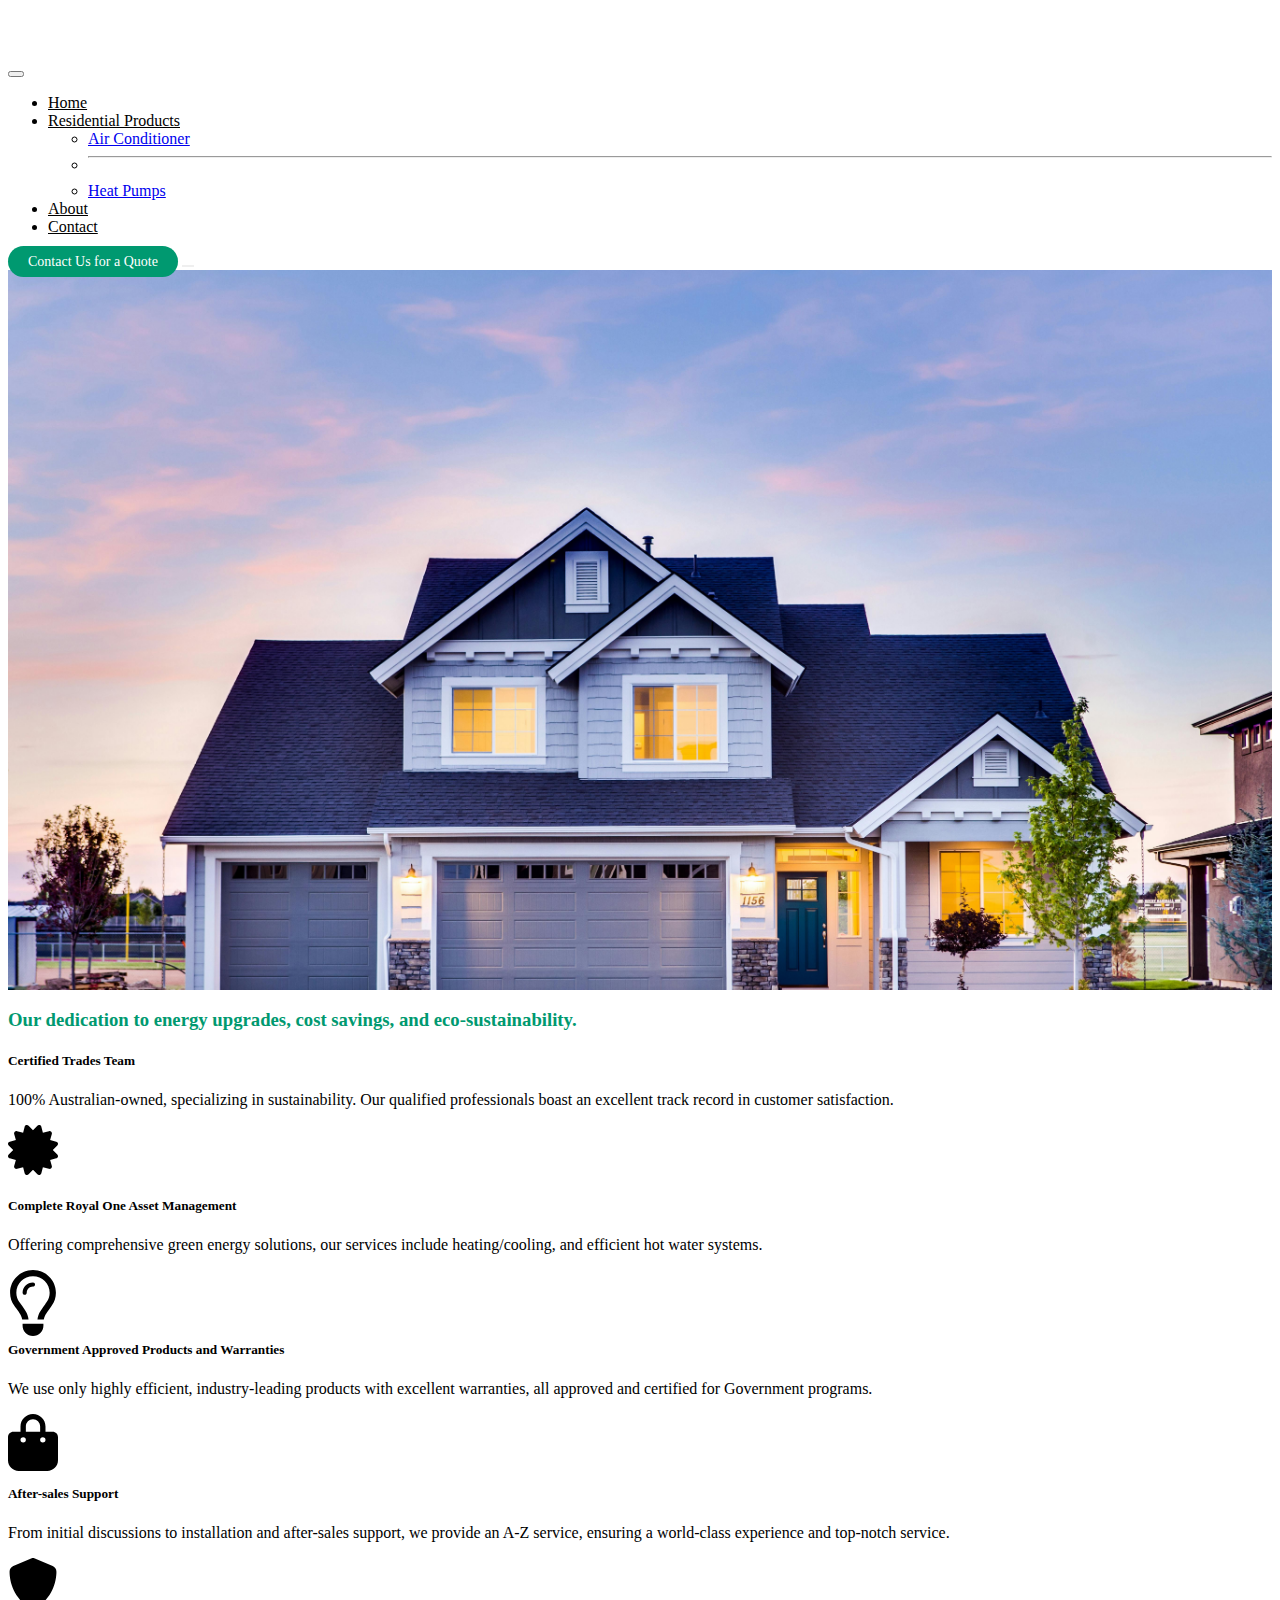
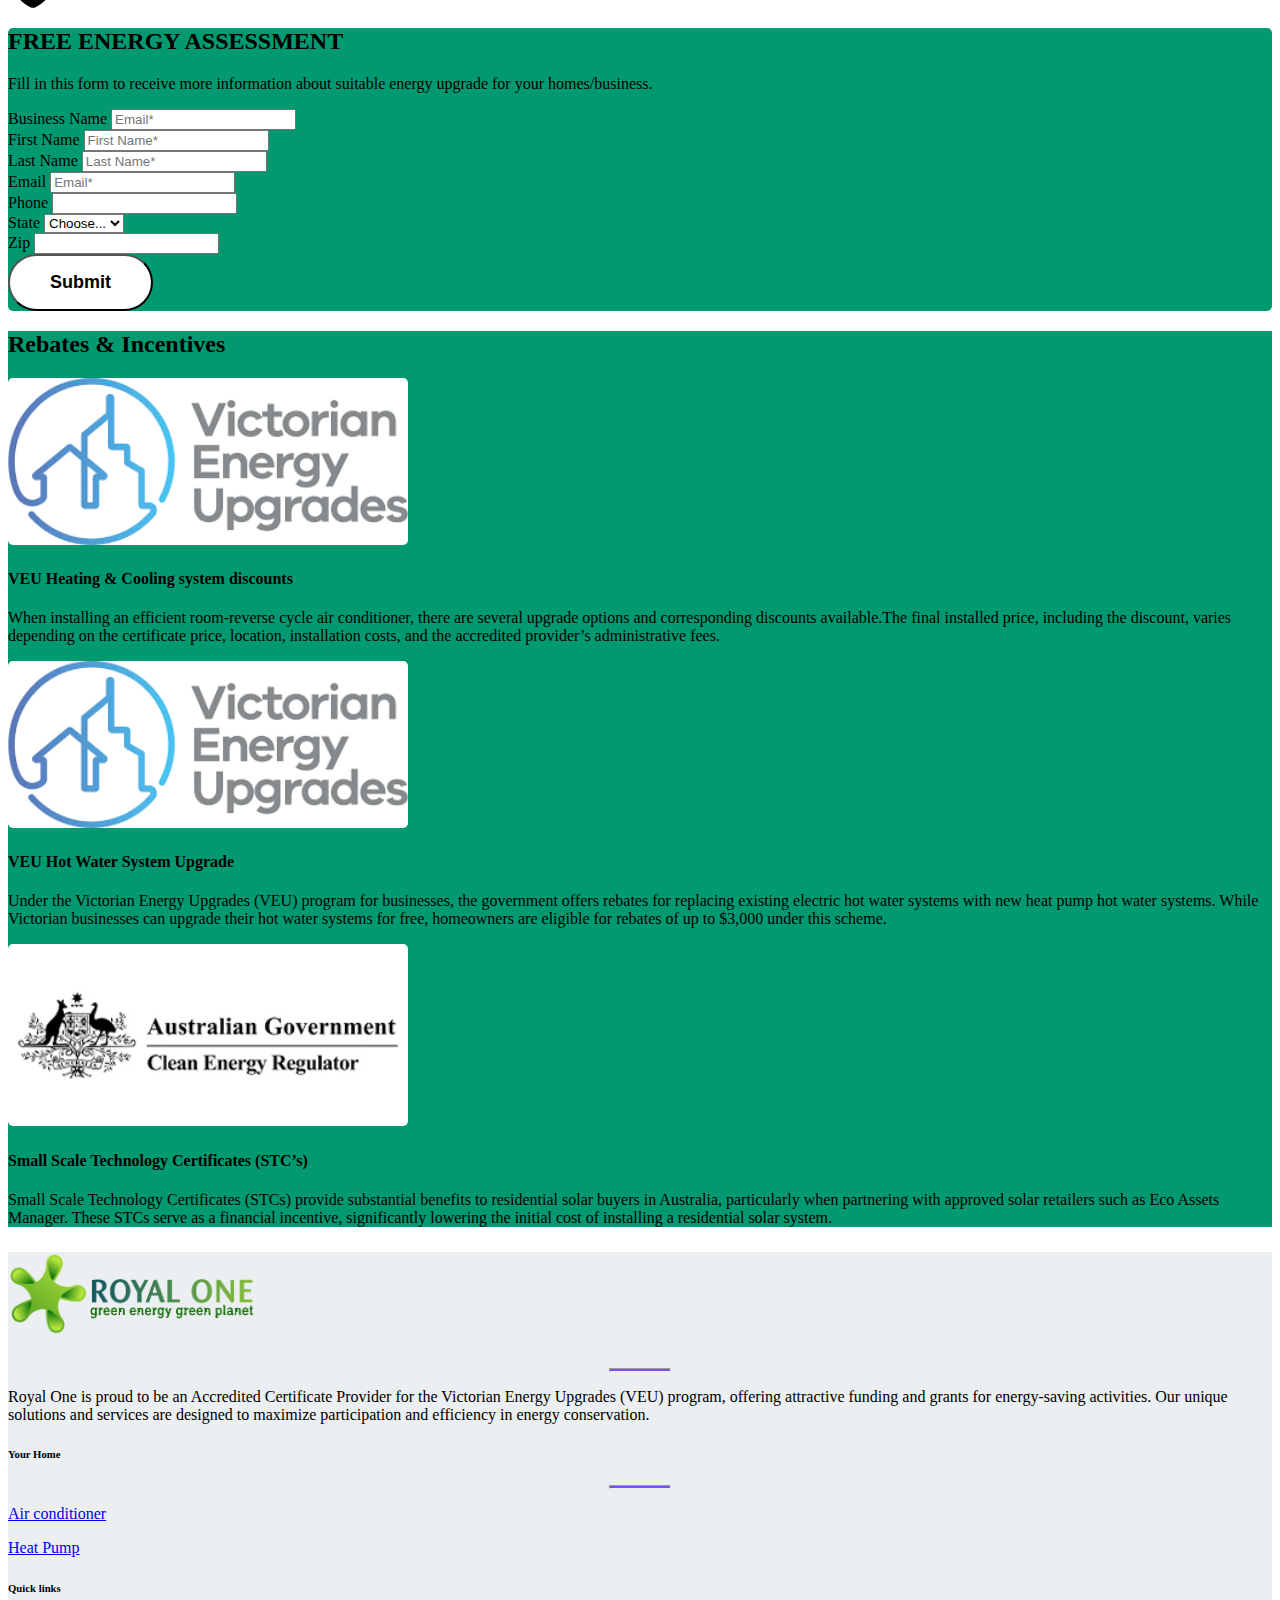
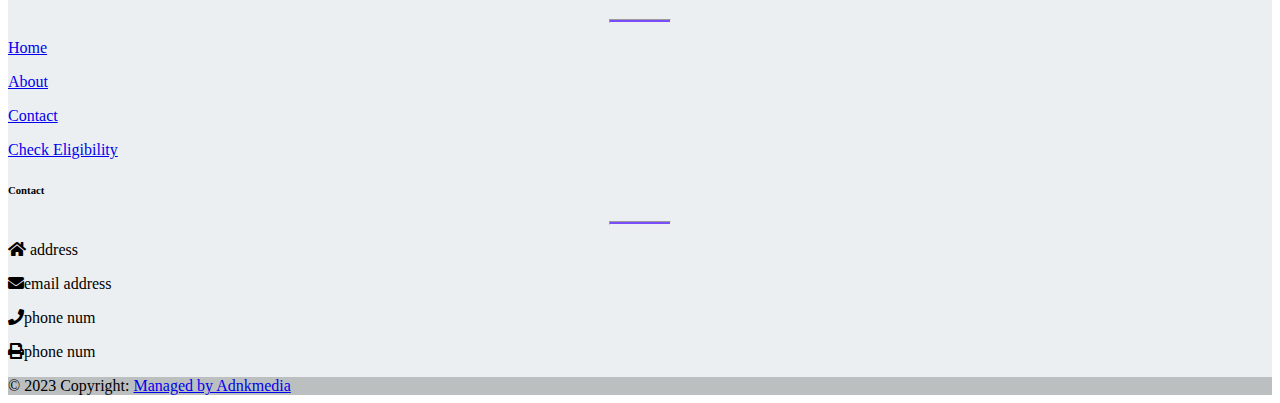
==== about.html @ 2b319a79 "website upload" ====
<!doctype html>
<html lang="en">

<head>
    <meta charset="utf-8">
    <meta name="viewport" content="width=device-width, initial-scale=1">
    <title>Royal One</title>
    <link href="https://cdn.jsdelivr.net/npm/bootstrap@5.3.2/dist/css/bootstrap.min.css" rel="stylesheet"
        integrity="sha384-T3c6CoIi6uLrA9TneNEoa7RxnatzjcDSCmG1MXxSR1GAsXEV/Dwwykc2MPK8M2HN" crossorigin="anonymous">
    <link rel="stylesheet" href="style.css">
    <link rel="stylesheet" href="path/to/font-awesome/css/font-awesome.min.css">
    <link rel="stylesheet" href="https://cdnjs.cloudflare.com/ajax/libs/font-awesome/5.15.2/css/all.min.css" />
</head>

<body>

    <!--navbar -->
    <nav class="navbar navbar-expand-lg fixed-top navbar-light bg-light">
        <div class="container-fluid mx-lg-5">
            <a class="navbar-brand me-auto" href="#"></a>
            <div class="offcanvas offcanvas-end" tabindex="-1" id="offcanvasNavbar"
                aria-labelledby="offcanvasNavbarLabel">
                <div class="offcanvas-header">
                    <h5 class="offcanvas-title font-white" id="offcanvasNavbarLabel">Offcanvas</h5>
                    <button type="button" class="btn-close" data-bs-dismiss="offcanvas" aria-label="Close"></button>
                </div>
                <div class="offcanvas-body">
                    <ul class="navbar-nav justify-content-center flex-grow-1 pe-3">
                        <li class="nav-item">
                            <a class="nav-link active mx-lg-2" aria-current="page" href="index.html">Home</a>
                        </li>
                        <li class="nav-item dropdown mx-lg-2">
                            <a class="nav-link dropdown-toggle" href="#" role="button" data-bs-toggle="dropdown"
                                aria-expanded="false">
                                Residential Products
                            </a>
                            <ul class="dropdown-menu">
                                <li><a class="dropdown-item" href="airconditioner.html">Air Conditioner</a></li>
                                <li>
                                    <hr class="dropdown-divider">
                                </li>
                                <li><a class="dropdown-item" href="heatpumps.html">Heat Pumps</a></li>
                            </ul>
                        </li>
                        <li class="nav-item">
                            <a class="nav-link mx-lg-2" href="about.html">About</a>
                        </li>
                        <li class="nav-item">
                            <a class="nav-link mx-lg-2" href="contact.html">Contact</a>
                        </li>
                    </ul>
                </div>
            </div>
            <a href="#" class="green-button">Contact Us for a Quote</a>
            <button class="navbar-toggler" type="button" data-bs-toggle="offcanvas" data-bs-target="#offcanvasNavbar"
                aria-controls="offcanvasNavbar" aria-label="Toggle navigation">
                <span class="navbar-toggler-icon"></span>
            </button>
        </div>
    </nav>
    <!--end navbar -->

    <section class="house-page">

    </section>

    <section class="bg-light">
        <div class="container">
            <div class="row d-flex align-items-center justify-content-center">

                <div class="col-12 col-lg-6 text-center text-dark container ">
                    <h3 class="text-green text-center">Our dedication to energy upgrades, cost savings, and
                        eco-sustainability.</h3>



                    <div class="row d-flex align-items-center justify-content-center">
                        <div class="py-4 col-lg-3 d-flex align-items-center justify-content-center flex-column">

                            <h5 class="text-center">Certified Trades Team</h5>
                            <p class="py-2">100% Australian-owned, specializing in sustainability. Our qualified
                                professionals
                                boast
                                an excellent track record in customer satisfaction.</p>
                            <div class="icon-wrapper py-3">
                                <img class="img img-shape" src="assets/certificate-solid.svg" alt="">
                            </div>

                        </div>
                        <div class="py-4 col-lg-3 d-flex align-items-center justify-content-center flex-column">

                            <h5 class="text-center">Complete Royal One Asset Management</h5>
                            <p class="py-2">Offering comprehensive green energy solutions, our services include
                                heating/cooling, and efficient hot water systems. </p>
                            <div class="icon-wrapper py-3">
                                <img class="img img-shape" src="assets/lightbulb-regular.svg" alt="">
                            </div>

                        </div>
                        <div class="py-4 col-lg-3 d-flex align-items-center justify-content-center flex-column">

                            <h5 class="text-center">Government Approved Products and Warranties</h5>
                            <p class="py-2">We use only highly efficient, industry-leading products with excellent
                                warranties, all approved and certified for Government programs.</p>
                            <div class="icon-wrapper py-3">
                                <img class="img img-shape" src="assets/bag-shopping-solid.svg" alt="">
                            </div>

                        </div>
                        <div class="py-4 col-lg-3 d-flex align-items-center justify-content-center flex-column">
                            <h5 class="text-center">After-sales Support</h5>
                            <p class="py-2">From initial discussions to installation and after-sales support, we
                                provide an A-Z service, ensuring a world-class experience and top-notch service.</p>
                            <div class="icon-wrapper">
                                <img class="img img-shape" src="assets/shield-solid.svg" alt="">
                            </div>

                        </div>
                    </div>


                </div>
                <div class="col-12 col-lg-6 my-3">
                    <div class="form p-4 text-white fs-5">
                        <h2 class="text-center">FREE ENERGY ASSESSMENT</h2>
                        <p class="py-2">Fill in this form to receive more information about suitable energy upgrade
                            for your homes/business.</p>
                        <form class="row g-3">
                            <div class="col-12">
                                <label for="Businessname" class="form-label">Business Name</label>
                                <input type="text" class="form-control" id="InputEmail" placeholder="Email*">
                            </div>
                            <div class="col-md-6">
                                <label for="inputEmail4" class="form-label">First Name</label>
                                <input type="text" class="form-control" id="inputEmail4" placeholder="First Name*">
                            </div>
                            <div class="col-md-6">
                                <label for="inputPassword4" class="form-label">Last Name</label>
                                <input type="text" class="form-control" id="inputPassword4" placeholder="Last Name*">
                            </div>
                            <div class="col-md-6">
                                <label for="inputEmail" class="form-label">Email</label>
                                <input type="email" class="form-control" id="InputEmail" placeholder="Email*">
                            </div>
                            <div class="col-md-6">
                                <label for="inputCity" class="form-label">Phone</label>
                                <input type="number" class="form-control" id="inputCity">
                            </div>
                            <div class="col-md-6">
                                <label for="inputState" class="form-label">State</label>
                                <select id="inputState" class="form-select">
                                    <option selected>Choose...</option>
                                    <option>VIC</option>
                                </select>
                            </div>
                            <div class="col-md-6">
                                <label for="inputZip" class="form-label">Zip</label>
                                <input type="number" class="form-control" id="inputZip">
                            </div>

                            <div class="col-12 text-center">
                                <button type="submit" class="assessment-button">Submit</button>
                            </div>
                        </form>

                    </div>
                </div>

            </div>
        </div>

    </section>

    <!--end Upgrade-->





    <!--Rebate and incentives-->

    <section class="green-bg py-4">

        <h2 class="text-center text-white py-2">Rebates & Incentives</h2>

        <div class="container d-flex justify-content-center align-items-center flex-column">
            <div class="row py-2">

                <div class="col-12 col-lg-4 d-flex justify-content-center align-items-center flex-column text-white ">
                    <div class="rebate-wrapper">
                        <img src="assets/veu-logo.png" class="img img-shape" alt="">
                    </div>
                    <h4 class="py-2 text-center">VEU Heating & Cooling system discounts</h4>
                    <p>When installing an efficient room-reverse cycle air conditioner, there are several upgrade
                        options and corresponding discounts available.The final installed price, including the discount,
                        varies depending on the certificate price, location, installation costs, and the accredited
                        provider’s administrative fees.</p>


                </div>
                <div class="col-12 col-lg-4 d-flex justify-content-center align-items-center flex-column text-white ">
                    <div class="rebate-wrapper">
                        <img src="assets/veu-logo.png" class="img img-shape" alt="">
                    </div>
                    <h4 class="py-2 text-center">VEU Hot Water System Upgrade</h4>
                    <p>Under the Victorian Energy Upgrades (VEU) program for businesses, the government offers rebates
                        for replacing existing electric hot water systems with new heat pump hot water systems. While
                        Victorian businesses can upgrade their hot water systems for free, homeowners are eligible for
                        rebates of up to $3,000 under this scheme.</p>

                </div>
                <div class="col-12 col-lg-4 d-flex justify-content-center align-items-center flex-column text-white ">
                    <div class="rebate-wrapper">
                        <img src="assets/australian-regulator.jpg" class="img img-shape" alt="">
                    </div>
                    <h4 class="py-2 text-center">Small Scale Technology Certificates (STC’s)</h4>
                    <p>Small Scale Technology Certificates (STCs) provide substantial benefits to residential solar
                        buyers in Australia, particularly when partnering with approved solar retailers such as Eco
                        Assets Manager. These STCs serve as a financial incentive, significantly lowering the initial
                        cost of installing a residential solar system.</p>

                </div>
            </div>
        </div>
    </section>


    <!--Rebate and incentives -->



    <div>
        <!-- Footer -->
        <footer class="text-center text-lg-start text-dark" style="background-color: #ECEFF1">
            <!-- Section: Social media -->
            <section class="d-flex justify-content-between p-4 text-white" style="background-color: #21D192">
                <!-- Left -->
                <div class="me-5">
                </div>
                <!-- Left -->

                <!-- Right 
                <div>
                    <a href="" class="text-white me-4">
                        <i class="fab fa-facebook-f"></i>
                    </a>
                    <a href="" class="text-white me-4">
                        <i class="fab fa-twitter"></i>
                    </a>
                    <a href="" class="text-white me-4">
                        <i class="fab fa-google"></i>
                    </a>
                    <a href="" class="text-white me-4">
                        <i class="fab fa-instagram"></i>
                    </a>
                    <a href="" class="text-white me-4">
                        <i class="fab fa-linkedin"></i>
                    </a>
                    <a href="" class="text-white me-4">
                        <i class="fab fa-github"></i>
                    </a>
                </div>

                -->

            </section>
            <!-- Section: Social media -->

            <!-- Section: Links  -->
            <section class="">
                <div class="container text-center text-md-start mt-5">
                    <!-- Grid row -->
                    <div class="row mt-3">
                        <!-- Grid column -->
                        <div class="col-md-3 col-lg-4 col-xl-3 mx-auto mb-4">
                            <!-- Content -->
                            <h6 class="text-uppercase fw-bold"><img class="logo-wrapper" src="assets/ROYAL ONE logo.png"
                                    alt=""></h6>
                            <hr class="mb-4 mt-0 d-inline-block mx-auto"
                                style="width: 60px; background-color: #7c4dff; height: 2px" />
                            <p>
                                Royal One is proud to be an Accredited Certificate Provider for the Victorian Energy
                                Upgrades (VEU) program, offering attractive funding and grants for energy-saving
                                activities. Our unique solutions and services are designed to maximize participation and
                                efficiency in energy conservation.
                            </p>
                        </div>
                        <!-- Grid column -->

                        <!-- Grid column -->
                        <div class="col-md-2 col-lg-2 col-xl-2 mx-auto mb-4">
                            <!-- Links -->
                            <h6 class="text-uppercase fw-bold">Your Home</h6>
                            <hr class="mb-4 mt-0 d-inline-block mx-auto"
                                style="width: 60px; background-color: #7c4dff; height: 2px" />
                            <p>
                                <a href="airconditioner.html" class="text-dark">Air conditioner</a>
                            </p>
                            <p>
                                <a href="heatpumps.html" class="text-dark">Heat Pump</a>
                            </p>

                        </div>
                        <!-- Grid column -->

                        <!-- Grid column -->
                        <div class="col-md-3 col-lg-2 col-xl-2 mx-auto mb-4">
                            <!-- Links -->
                            <h6 class="text-uppercase fw-bold">Quick links</h6>
                            <hr class="mb-4 mt-0 d-inline-block mx-auto"
                                style="width: 60px; background-color: #7c4dff; height: 2px" />
                            <p>
                                <a href="index.html" class="text-dark">Home</a>
                            </p>
                            <p>
                                <a href="about.html" class="text-dark">About</a>
                            </p>
                            <p>
                                <a href="contact.html" class="text-dark">Contact</a>
                            </p>
                            <p>
                                <a href="form.html" class="text-dark">Check Eligibility</a>
                            </p>

                        </div>
                        <!-- Grid column -->

                        <!-- Grid column -->
                        <div class="col-md-4 col-lg-3 col-xl-3 mx-auto mb-md-0 mb-4">
                            <!-- Links -->
                            <h6 class="text-uppercase fw-bold">Contact</h6>
                            <hr class="mb-4 mt-0 d-inline-block mx-auto"
                                style="width: 60px; background-color: #7c4dff; height: 2px" />
                            <p><i class="fas fa-home mr-3"></i> address</p>
                            <p><i class="fas fa-envelope mr-3"></i>email address</p>
                            <p><i class="fas fa-phone mr-3"></i>phone num</p>
                            <p><i class="fas fa-print mr-3"></i>phone num</p>
                        </div>
                        <!-- Grid column -->
                    </div>
                    <!-- Grid row -->
                </div>
            </section>
            <!-- Section: Links  -->

            <!-- Copyright -->
            <div class="text-center p-3" style="background-color: rgba(0, 0, 0, 0.2)">
                © 2023 Copyright:
                <a class="text-dark" href="#">Managed by Adnkmedia</a>
            </div>
            <!-- Copyright -->
        </footer>
        <!-- Footer -->
    </div>
    <!-- End of .container -->



    <script src="https://cdn.jsdelivr.net/npm/@popperjs/core@2.11.8/dist/umd/popper.min.js"
        integrity="sha384-I7E8VVD/ismYTF4hNIPjVp/Zjvgyol6VFvRkX/vR+Vc4jQkC+hVqc2pM8ODewa9r"
        crossorigin="anonymous"></script>
    <script src="https://cdn.jsdelivr.net/npm/bootstrap@5.3.2/dist/js/bootstrap.min.js"
        integrity="sha384-BBtl+eGJRgqQAUMxJ7pMwbEyER4l1g+O15P+16Ep7Q9Q+zqX6gSbd85u4mG4QzX+"
        crossorigin="anonymous"></script>
</body>

</html>
---- style.css ----
.text-green{
    color: #009970;
}

/*navbar */

.navbar-brand {
    position: relative;
    background: url(assets/ROYAL\ ONE\ logo.png);
    height: 100px;
    width: 200px;
    left: 15px;
    top: 10px;
    background-size: contain;
    background-repeat: no-repeat;
}

.icon-wrapper {
    max-height: 50px;
    max-width: 50px;
}


.logo {
    background-image: url(assets/ROYAL\ ONE\ logo.png);
}
.green-button {

    background-color: #009970;
    color: #fff;
    font-size: 14px;
    padding: 8px 20px;
    border-radius: 50px;
    text-decoration: none;
    transition: 0.3s background-color;
}

.green-button:hover {
    background-color: #00b383;
}

.navbar-toggler {
    border: none;
    font-size: 1.25rem;
}

.nav-link {
    color: black;
}

.font-white {
    color: #fff;
}

.white-button {
    
    background-color: #ffffff;
    color: black;
    font-size: 18px;
    font-weight: bold;
    padding: 16px 40px;
    border-radius: 50px;
    text-decoration: none;
    transition: 0.3s background-color;

}

.white-button:hover {
    background-color: rgb(115, 113, 113)
}


/*landing page */

.landing-page{
    background-image: url(assets/landing-page-room.jpg);
    background-size: cover;
    width: 100%;
    height: 100vh;
}


.landing-page:before{
    background-color: rgba(0, 0, 0, 0.593);
    content: "";
    position: absolute;
    top: 0;
    right: 0;
    bottom: 0;
    left: 0;
}


.landing-page .container {
    z-index: 2;
    position: relative;
    height: 100%;

}

/*assessment form */

.border-black {
    border-color: black;
}

.form {
    background-color: #009970;
    border-radius: 5px;
}

.assessment-button {
    
    background-color: #ffffff;
    font-size: 18px;
    font-weight: bold;
    padding: 16px 40px;
    border-radius: 50px;
    text-decoration: none;
    transition: 0.3s background-color;

}

.assessment-button:hover {
    background-color: rgb(115, 113, 113)
}



/*products */

.green-bg {
    background-color: #009970;
}


.img-wrapper {
    max-height: 350px;
    max-width: 500px;
}

.img {
    height: 100%;
    width: 100%;
}

.white-font {
    color: #ffffff;
}

/*About Us*/

.img-shape{
    border-radius: 5px;
}

.img-wrapper-about {
    height: 400px;
    width: 700px;
}

.more-button {

    background-color: white;
    color: black;
    font-size: 14px;
    font-weight: 600;
    padding: 8px 20px;
    border-radius: 50px;
    text-decoration: none;
    transition: 0.3s background-color;
}

.more-button:hover {
    background-color: rgb(115, 113, 113);
}


/*products */

.logo-wrapper {

    max-height: 150px;
    max-width: 250px;

}

/*Rebates*/

.rebate-wrapper{

    max-height: 200px;
    max-width: 400px;

}

/*map*/

.map-wrapper {
    max-height: 400px;
    max-width: 400px;

}


/*contact*/


.contact-page{
    background-image: url(assets/pexels-sarah-chai-7262405.jpg);
    background-size: cover;
    width: 100%;
    height: 80vh;
}

/*about*/

.house-page{
    background-image: url(assets/house.jpg);
    background-size: cover;
    width: 100%;
    height: 80vh;
}

/*aircon*/

.aircon-page{
    background-image: url(assets/air-conditioner-pic-1.jpg);
    background-size: cover;
    width: 100%;
}

.margin-top{
    margin-top: 110px;
}

.background-translucent{
    background: rgba(59, 151, 62, 0.816);
    border-radius: 2px;
}

.img-wrapper-eligibility {
    height: 400px;
    width: 500px;
}

.img-wrapper-heatpump {
    height: 400px;
    width: 400px;
}
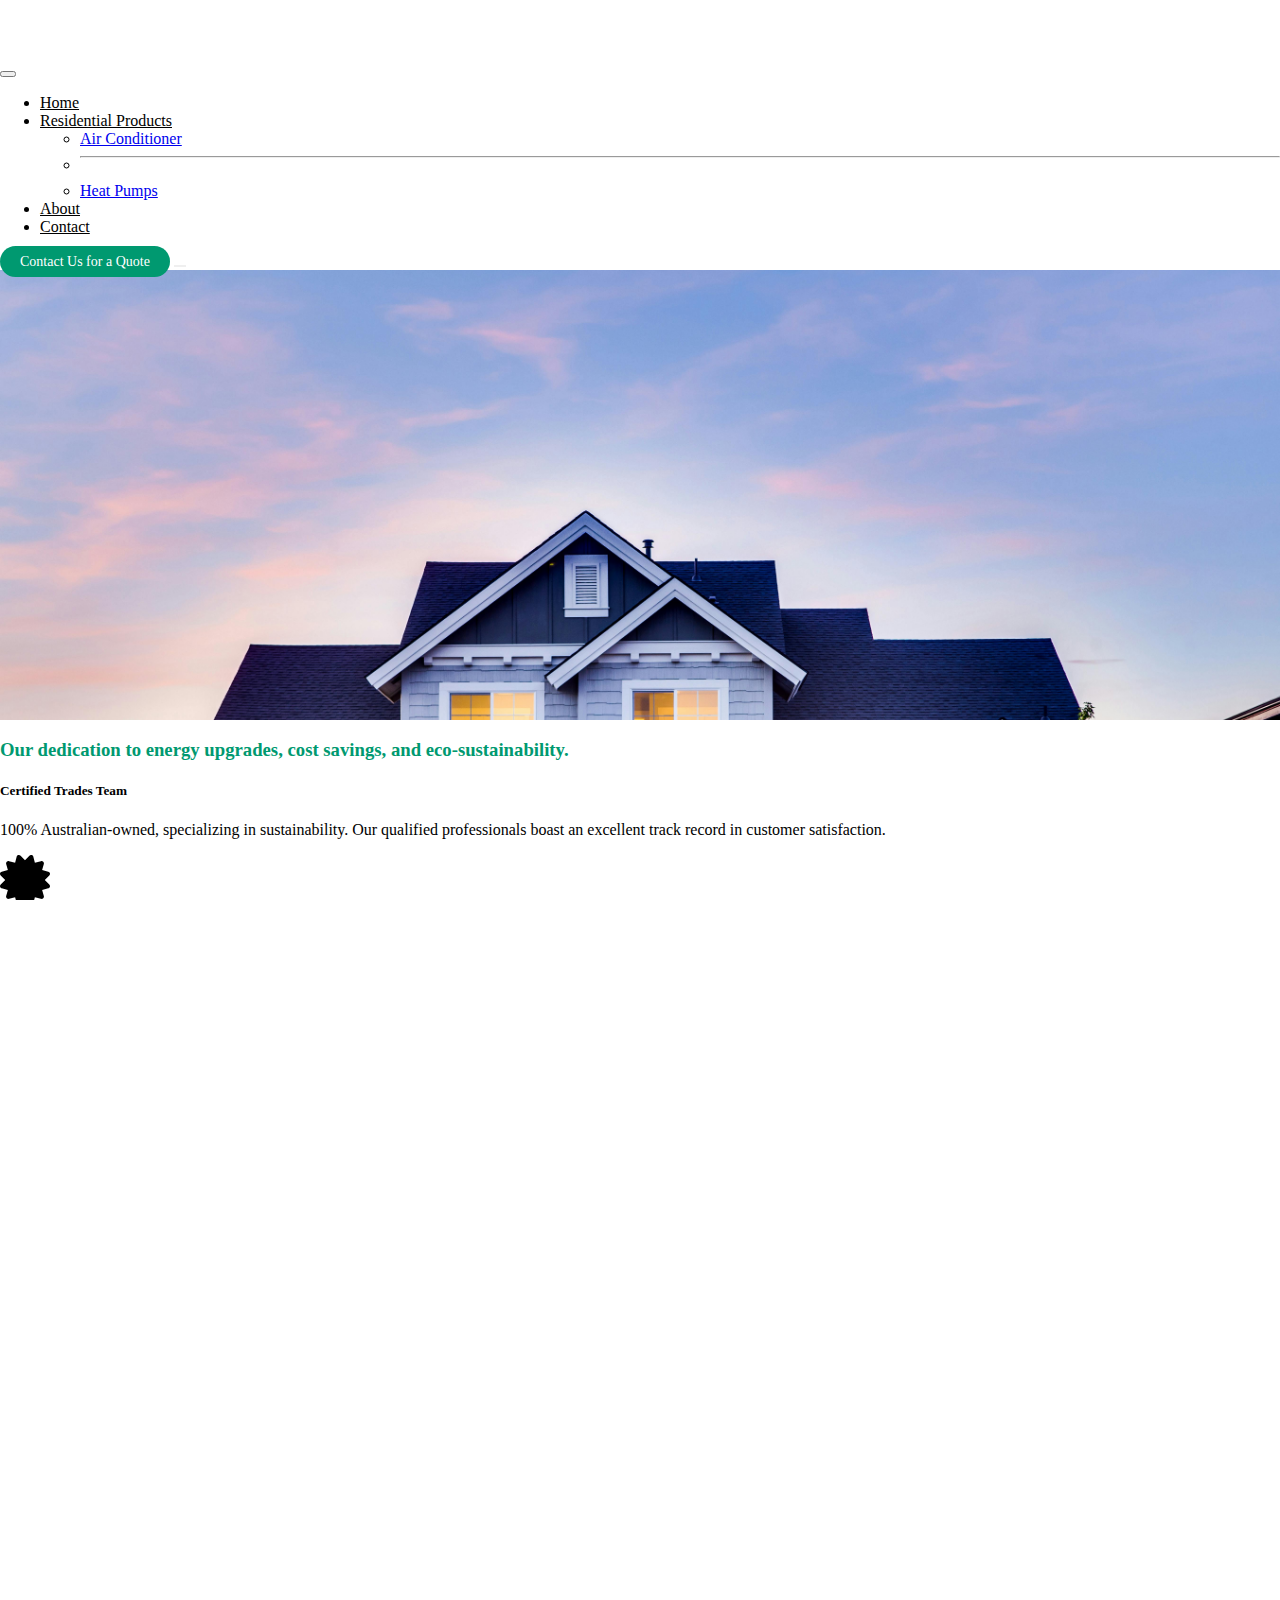
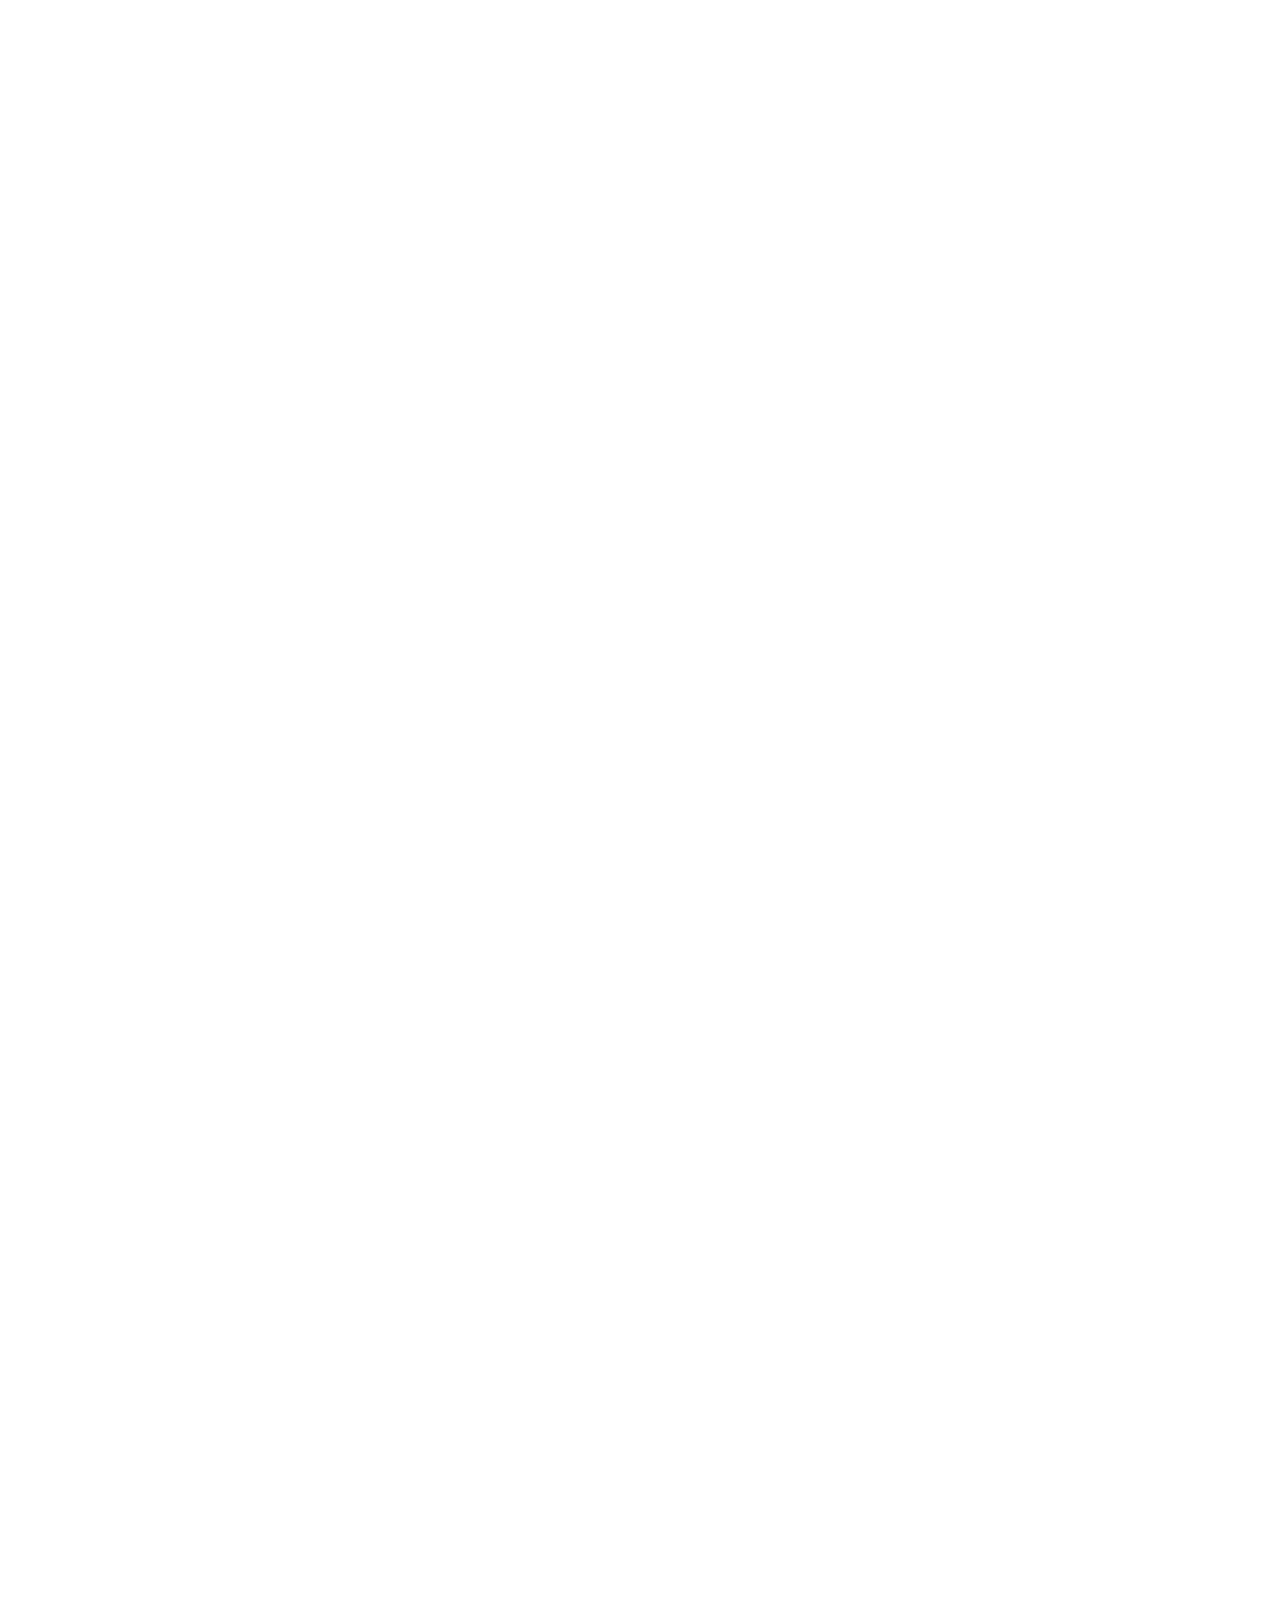
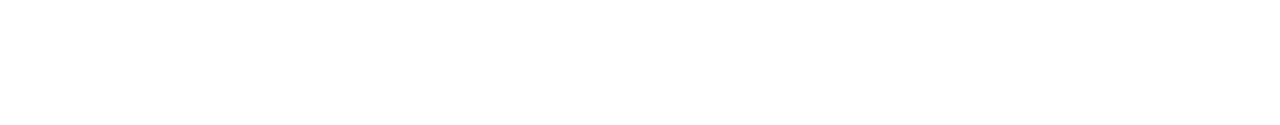
==== commit 2e0caa35: "updated landing page" ====
--- a/about.html
+++ b/about.html
@@ -51,7 +51,7 @@
                     </ul>
                 </div>
             </div>
-            <a href="#" class="green-button">Contact Us for a Quote</a>
+            <a href="#" class="green-button navbar-button-toggle">Contact Us for a Quote</a>
             <button class="navbar-toggler" type="button" data-bs-toggle="offcanvas" data-bs-target="#offcanvasNavbar"
                 aria-controls="offcanvasNavbar" aria-label="Toggle navigation">
                 <span class="navbar-toggler-icon"></span>
@@ -64,7 +64,7 @@
 
     </section>
 
-    <section class="bg-light">
+    <section class="bg-light pt-3">
         <div class="container">
             <div class="row d-flex align-items-center justify-content-center">
 
--- a/style.css
+++ b/style.css
@@ -1,3 +1,12 @@
+html,body
+{
+    width: 100%;
+    height: 100%;
+    margin: 0px;
+    padding: 0px;
+    overflow-x: hidden; 
+}
+
 .text-green{
     color: #009970;
 }
@@ -80,6 +89,7 @@
 }
 
 
+
 .landing-page:before{
     background-color: rgba(0, 0, 0, 0.593);
     content: "";
@@ -91,12 +101,142 @@
 }
 
 
+
 .landing-page .container {
     z-index: 2;
     position: relative;
-    height: 100%;
-
-}
+    width: 100%;
+
+}
+
+
+  
+  /*--------------------------------------------------------------
+  # Hero Section
+  --------------------------------------------------------------*/
+  #hero {
+    width: 100%;
+    height: 75vh;
+    background: url("assets/eco-house-design.jpg") top left;
+    background-size: cover;
+    position: relative;
+  }
+  
+  #hero:before {
+    content: "";
+    background: rgba(255, 255, 255, 0.6);
+    position: absolute;
+    bottom: 0;
+    top: 0;
+    left: 0;
+    right: 0;
+  }
+  
+  #hero .container {
+    position: relative;
+  }
+  
+  #hero h1 {
+    margin: 0;
+    font-size: 48px;
+    font-weight: 700;
+    line-height: 56px;
+    color: #222222;
+    font-family: "Poppins", sans-serif;
+  }
+  
+  #hero h1 span {
+    color: #106eea;
+  }
+  
+  #hero h2 {
+    color: #555555;
+    margin: 5px 0 30px 0;
+    font-size: 24px;
+    font-weight: 400;
+  }
+  
+  #hero .btn-get-started {
+    font-family: "Roboto", sans-serif;
+    text-transform: uppercase;
+    font-weight: 500;
+    font-size: 14px;
+    letter-spacing: 1px;
+    display: inline-block;
+    padding: 10px 28px;
+    border-radius: 4px;
+    transition: 0.5s;
+    color: #fff;
+    background: #106eea;
+  }
+  
+  #hero .btn-get-started:hover {
+    background: #247cf0;
+  }
+  
+  #hero .btn-watch-video {
+    font-size: 16px;
+    transition: 0.5s;
+    margin-left: 25px;
+    color: #222222;
+    font-weight: 600;
+    display: flex;
+    align-items: center;
+  }
+  
+  #hero .btn-watch-video i {
+    color: #106eea;
+    font-size: 32px;
+    transition: 0.3s;
+    line-height: 0;
+    margin-right: 8px;
+  }
+  
+  #hero .btn-watch-video:hover {
+    color: #106eea;
+  }
+  
+  #hero .btn-watch-video:hover i {
+    color: #3b8af2;
+  }
+  
+  @media (min-width: 1024px) {
+    #hero {
+      background-attachment: fixed;
+    }
+  }
+  
+  @media (max-width: 768px) {
+    #hero {
+      height: 100vh;
+    }
+  
+    #hero h1 {
+      font-size: 28px;
+      line-height: 36px;
+    }
+  
+    #hero h2 {
+      font-size: 18px;
+      line-height: 24px;
+      margin-bottom: 30px;
+    }
+  
+    #hero .btn-get-started,
+    #hero .btn-watch-video {
+      font-size: 13px;
+    }
+  }
+  
+  @media (max-height: 500px) {
+    #hero {
+      height: 120vh;
+    }
+  }
+  
+
+
+
 
 /*assessment form */
 
@@ -210,7 +350,7 @@
     background-image: url(assets/pexels-sarah-chai-7262405.jpg);
     background-size: cover;
     width: 100%;
-    height: 80vh;
+    height: 50vh;
 }
 
 /*about*/
@@ -219,7 +359,7 @@
     background-image: url(assets/house.jpg);
     background-size: cover;
     width: 100%;
-    height: 80vh;
+    height: 50vh;
 }
 
 /*aircon*/
@@ -234,6 +374,9 @@
     margin-top: 110px;
 }
 
+.margin-top-airconditioner{
+    margin-top: 110px;
+}
 .background-translucent{
     background: rgba(59, 151, 62, 0.816);
     border-radius: 2px;
@@ -249,10 +392,48 @@
     width: 400px;
 }
 
-
-
-
-
-
-
-
+.more-button-toggle-on{
+    align-self: start;
+    display: block;
+}
+
+
+
+
+
+@media only screen and (max-width:750px){
+
+    .navbar-button-toggle{
+        display:none;
+    }
+
+    .logo-wrapper{
+        max-height: 125px;
+        max-width: 125px;
+    }
+
+
+    .more-button-toggle-off{
+        display: none;
+    }
+
+    .navbar-brand {
+        position: relative;
+        background: url(assets/ROYAL\ ONE\ logo.png);
+        height: 80px;
+        width: 150px;
+        left: 15px;
+        top: 10px;
+        background-size: contain;
+        background-repeat: no-repeat;
+    }
+
+}
+
+
+
+
+
+
+
+
